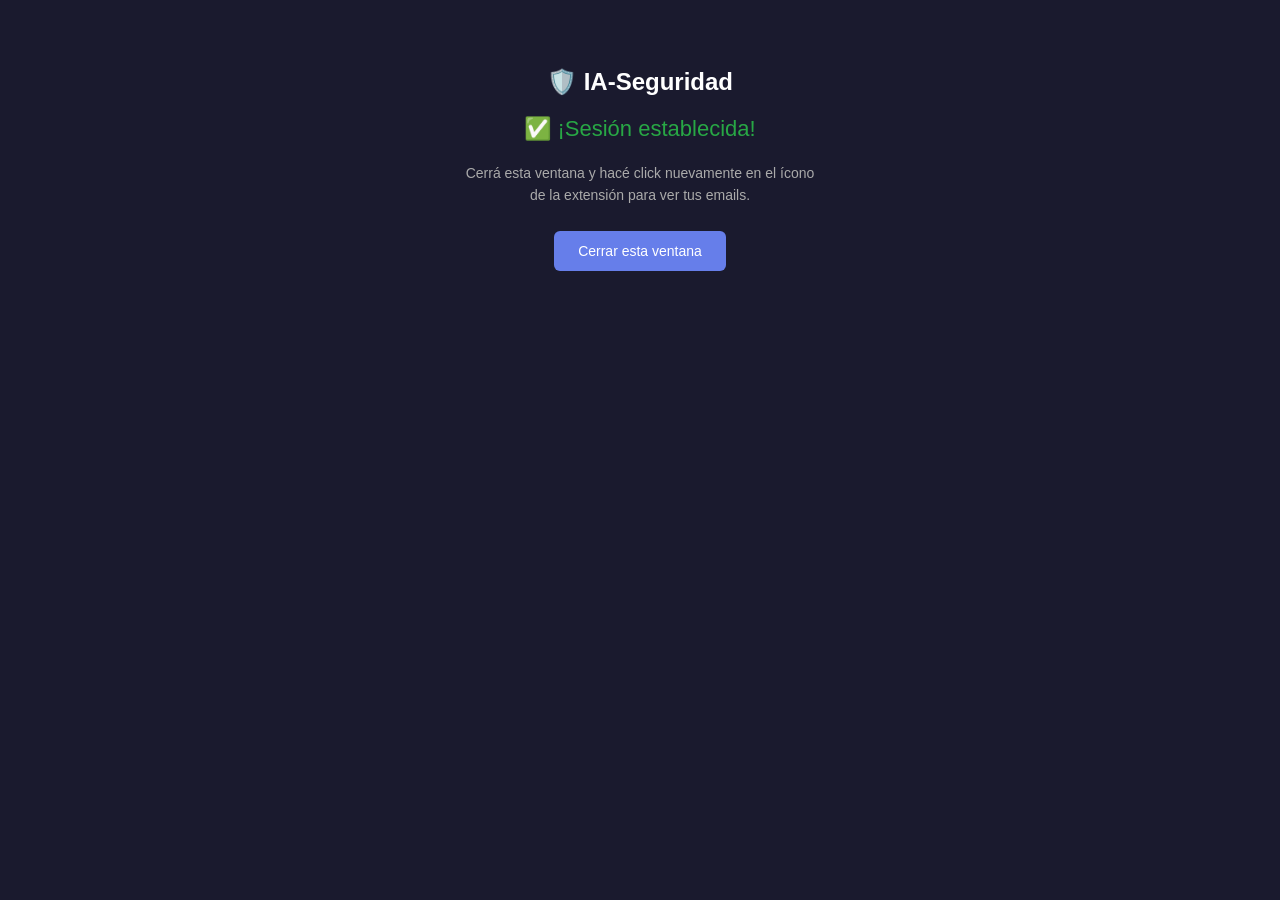
==== extension/auth-callback.html @ 9e22addf "first commit" ====
<!DOCTYPE html>
<html>
<head>
  <meta charset="UTF-8">
  <title>IA-Seg — Login</title>
  <style>
    body { font-family: -apple-system, BlinkMacSystemFont, sans-serif; text-align: center; padding: 40px; background: #1a1a2e; color: white; }
    .success { color: #28a745; font-size: 22px; margin: 20px 0; }
    .info { color: #aaa; font-size: 14px; line-height: 1.6; max-width: 350px; margin: 0 auto; }
    .close-btn { background: #667eea; color: white; border: none; padding: 12px 24px; border-radius: 6px; cursor: pointer; font-size: 14px; margin-top: 24px; }
    .close-btn:hover { background: #5a6fd6; }
  </style>
</head>
<body>
  <h2>🛡️ IA-Seguridad</h2>
  <div class="success">✅ ¡Sesión establecida!</div>
  <p class="info">Cerrá esta ventana y hacé click nuevamente en el ícono de la extensión para ver tus emails.</p>
  <button class="close-btn" onclick="window.close()">Cerrar esta ventana</button>
</body>
</html>
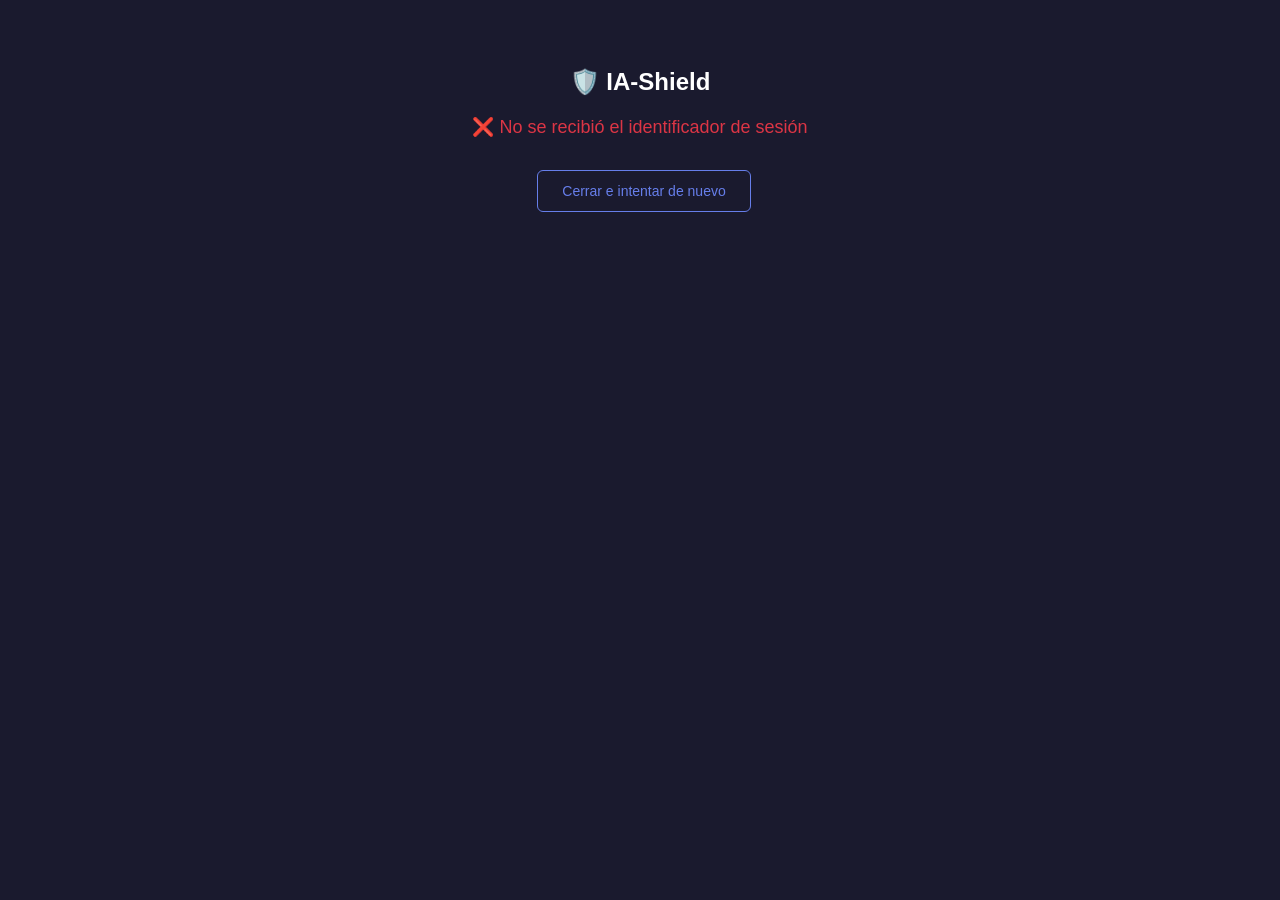
==== commit febc774b: "Handle extension OAuth callback and UI fixes Encode session_id into OAuth state (ias:{session_id}:{r" ====
--- a/extension/auth-callback.html
+++ b/extension/auth-callback.html
@@ -2,19 +2,85 @@
 <html>
 <head>
   <meta charset="UTF-8">
-  <title>IA-Seg — Login</title>
+  <title>IA-Shield — Login</title>
   <style>
     body { font-family: -apple-system, BlinkMacSystemFont, sans-serif; text-align: center; padding: 40px; background: #1a1a2e; color: white; }
     .success { color: #28a745; font-size: 22px; margin: 20px 0; }
+    .error { color: #dc3545; font-size: 18px; margin: 20px 0; }
     .info { color: #aaa; font-size: 14px; line-height: 1.6; max-width: 350px; margin: 0 auto; }
+    .loading { color: #ffc107; font-size: 18px; margin: 20px 0; }
+    .email { color: #667eea; font-size: 14px; margin: 10px 0; }
     .close-btn { background: #667eea; color: white; border: none; padding: 12px 24px; border-radius: 6px; cursor: pointer; font-size: 14px; margin-top: 24px; }
     .close-btn:hover { background: #5a6fd6; }
+    .retry-btn { background: transparent; color: #667eea; border: 1px solid #667eea; padding: 12px 24px; border-radius: 6px; cursor: pointer; font-size: 14px; margin-top: 12px; margin-left: 8px; }
+    .retry-btn:hover { background: rgba(102,126,234,0.1); }
+    .hidden { display: none; }
   </style>
 </head>
 <body>
-  <h2>🛡️ IA-Seguridad</h2>
-  <div class="success">✅ ¡Sesión establecida!</div>
-  <p class="info">Cerrá esta ventana y hacé click nuevamente en el ícono de la extensión para ver tus emails.</p>
-  <button class="close-btn" onclick="window.close()">Cerrar esta ventana</button>
+  <h2>🛡️ IA-Shield</h2>
+  <div id="statusLoading" class="loading">⏳ Verificando sesión...</div>
+  <div id="statusSuccess" class="success hidden">✅ ¡Sesión establecida!</div>
+  <div id="statusError" class="error hidden">❌ Error al establecer sesión</div>
+  <div id="emailDisplay" class="email hidden"></div>
+  <p id="infoText" class="info hidden">Cerrá esta ventana y hacé click nuevamente en el ícono de la extensión para ver tus emails.</p>
+  <button id="closeBtn" class="close-btn hidden" onclick="window.close()">Cerrar esta ventana</button>
+  <button id="retryBtn" class="retry-btn hidden" onclick="window.close()">Cerrar e intentar de nuevo</button>
+
+  <script>
+    const API_BASE = 'http://localhost:8000';
+
+    (async function() {
+      const params = new URLSearchParams(window.location.search);
+      const sessionId = params.get('sessionId');
+      const email = params.get('email');
+
+      if (!sessionId) {
+        document.getElementById('statusLoading').className = 'hidden';
+        document.getElementById('statusError').className = 'error';
+        document.getElementById('statusError').textContent = '❌ No se recibió el identificador de sesión';
+        document.getElementById('retryBtn').className = 'retry-btn';
+        return;
+      }
+
+      // Verificar que la sesión es válida en el backend
+      try {
+        const resp = await fetch(`${API_BASE}/auth/session/${sessionId}`);
+        const data = await resp.json();
+
+        document.getElementById('statusLoading').className = 'hidden';
+
+        if (data.valid) {
+          document.getElementById('statusSuccess').className = 'success';
+          document.getElementById('emailDisplay').className = 'email';
+          document.getElementById('emailDisplay').textContent = email ? `📧 ${email}` : '';
+          document.getElementById('infoText').className = 'info';
+          document.getElementById('closeBtn').className = 'close-btn';
+
+          // Intentar guardar en chrome.storage (solo funciona si estamos en contexto extensión)
+          try {
+            if (typeof chrome !== 'undefined' && chrome.storage) {
+              await chrome.storage.local.set({
+                ia_seguridad_session: { sessionId: sessionId, email: email || '' }
+              });
+              console.log('[IA-Shield] Sesión guardada en chrome.storage desde callback');
+            }
+          } catch(e) {
+            // No estamos en contexto extensión, el popup ya guardó el sessionId
+            console.log('[IA-Shield] No se pudo acceder a chrome.storage (normal, estamos en web)');
+          }
+        } else {
+          document.getElementById('statusError').className = 'error';
+          document.getElementById('statusError').textContent = '❌ La sesión expiró o no es válida. Cerra e intentá de nuevo.';
+          document.getElementById('retryBtn').className = 'retry-btn';
+        }
+      } catch (e) {
+        document.getElementById('statusLoading').className = 'hidden';
+        document.getElementById('statusError').className = 'error';
+        document.getElementById('statusError').textContent = '❌ Error de conexión con el servidor';
+        document.getElementById('retryBtn').className = 'retry-btn';
+      }
+    })();
+  </script>
 </body>
-</html>+</html>
